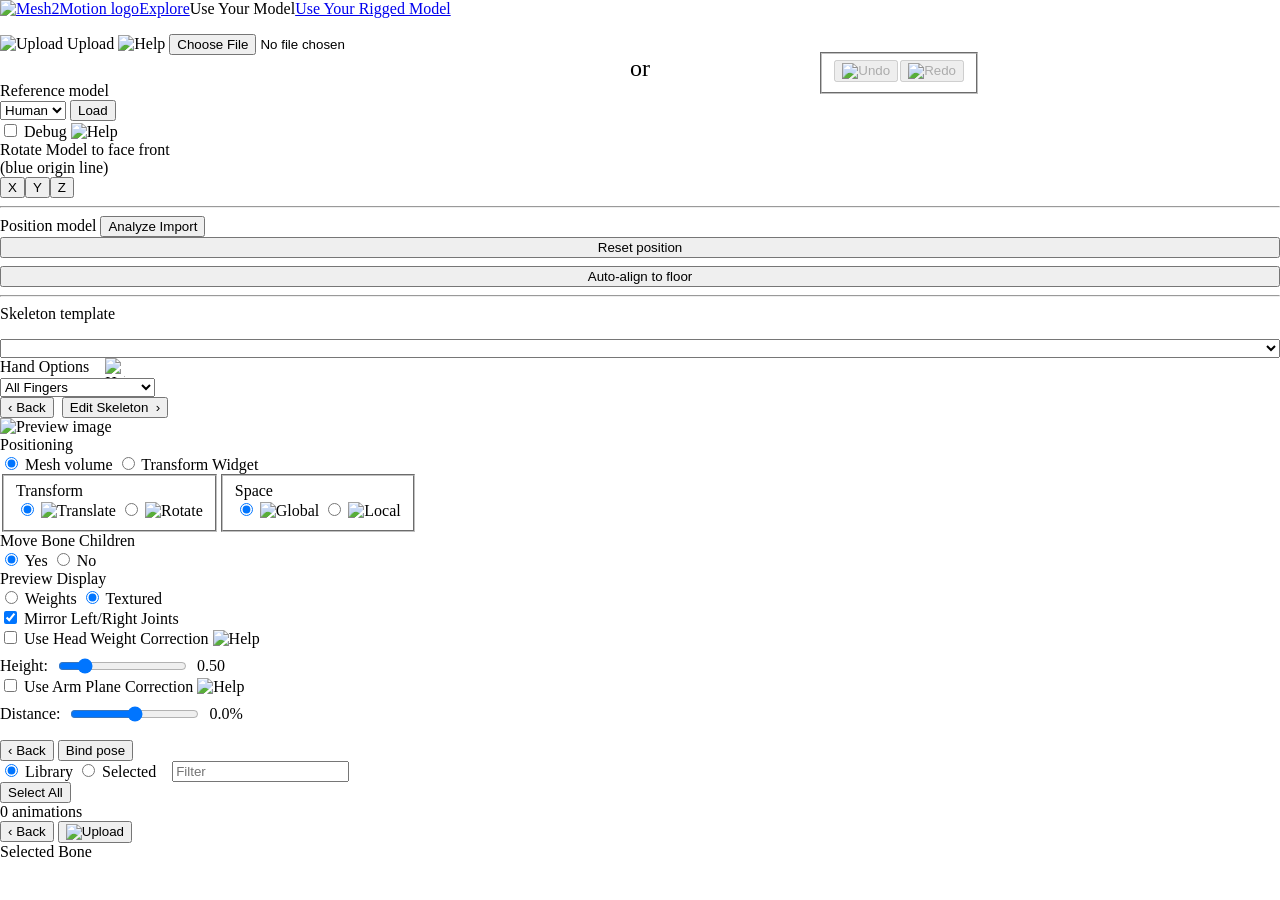
==== src/create.html @ 8a3fe47f "UPDATE" ====
<!doctype html>
<html lang="en">
  <head>
    <title style="display: none">Create - Mesh2Motion</title>
    <link rel="icon" type="image/png" href="./images/favicon.png" />
    <link rel="shortcut icon" type="image/x-icon" href="/favicon.ico" />
    <meta charset="UTF-8" />
    <meta name="viewport" content="width=device-width, initial-scale=1.0" />
  </head>
  <body style="margin: 0">
    <script type="module" src="./CustomModelUploadBootstrap.ts"></script>
    <link href="./styles.css" rel="stylesheet" crossorigin="anonymous" />
    <link
      rel="stylesheet"
      href="./radio-button-group.css"
      crossorigin="anonymous"
    />
    <link
      rel="stylesheet"
      href="./animation-player.css"
      crossorigin="anonymous"
    />
    <link rel="stylesheet" href="./dialog.css" crossorigin="anonymous" />
    <link rel="stylesheet" href="./settings-dropdown.css" crossorigin="anonymous" />
    <link rel="stylesheet" href="./offline.css" crossorigin="anonymous" />
    <link rel="stylesheet" href="./lib/processes/animations-listing/props/props.css" crossorigin="anonymous" />


    <nav>
      <div style="display: inline-flex; align-items: center">
        <a id="logo-branding" href="https://mesh2motion.org"
          ><img src="./images/mesh2motion.svg" width="130" alt="Mesh2Motion logo"
        /></a>
        <a href="/">Explore</a>
        <span class="active-nav-item">Use Your Model</span>
        <a href="/retarget/index.html">Use Your Rigged Model</a>
      </div>

      <div style="display: inline-flex; align-items: center;">
      <div id="top-nav-links-mount"></div>
      </div>
    </nav>

    <div id="header-ui-mount"></div>

    <div id="tool-panel">
      <!-- create a radio button group. There are two options. Move Skeleton, Rotate Mesh -->
      <div id="tool-selection-group">
        <div style="margin-bottom: 1rem; padding: 0">
          <span id="current-step-label"></span>
        </div>

        <div id="load-model-tools">
          <!-- <p class="step-instructions">Supports GLB, GLTF, FBX</p> -->

          <label
            for="model-upload"
            class="button"
            data-tippy-content="GLB and FBX preferred. ZIP is for GLTF+BIN and textures separately. DAE+textures is also supported in ZIP format."
          >
            <span class="button-icon-group">
              <img src="images/icons/upload.svg" alt="Upload" width="16" height="16" />
              <span>Upload</span>
              <img src="images/icons/help.svg" alt="Help" width="20" height="20" />
            </span>
          </label>
          <input
            id="model-upload"
            type="file"
            name="file-upload"
            accept=".glb, .zip, .fbx"
          />

          <div style="text-align: center; font-size: 1.5rem">or</div>

          <div class="alternate-background-section">
            <p style="margin: 0">Reference model</p>
            <select id="model-selection">
              <option value="models/model-human.glb">Human</option>
              <option value="models/model-fox.glb">Fox</option>
              <option value="models/model-bird.glb">Bird</option>
              <option value="models/model-dragon.glb">Dragon</option>
              <option value="models/model-kaiju.glb">Kaiju</option>
            </select>
            <button id="load-model-button">Load</button>
          </div>

          <div class="styled-checkbox">
            <input
              type="checkbox"
              id="load-model-debug-checkbox"
              name="load-model-debug-checkbox"
            />
            <label for="load-model-debug-checkbox">Debug</label>

            <img 
              data-tippy-content="Replaces all materials with a 'normal' shader for debugging"
              src="images/icons/help.svg" alt="Help" width="20" height="20" />

          </div>
        </div>

        <div id="load-skeleton-tools">

          <span>
            <span style="max-width: 220px"
              >Rotate Model to face front <br />
              (blue origin line)</span
            >
            <div style="display: flex; flex-direction: row">
              <button class="secondary-button" id="rotate-model-x-button">
                X
              </button>
              <button class="secondary-button" id="rotate-model-y-button">
                Y
              </button>
              <button class="secondary-button" id="rotate-model-z-button">
                Z
              </button>
            </div>
          </span>

          <hr />

          <span style="max-width: 220px">
            <span>Position model</span>

            <button
            class="link-button"
            id="analyze-model-link"
          >
            Analyze Import
          </button>

            <div style="display: flex; flex-direction: column; gap: 0.5rem">
              <button class="secondary-button" id="reset-model-position-button">
                Reset position
              </button>
              <button class="secondary-button" id="auto-align-model-button">
                Auto-align to floor
              </button>
            </div>
          </span>

          <hr />

          <div style="display: flex; flex-direction: column; gap: 1rem;">
            <span>Skeleton template</span>
            <select id="skeleton-selection">
              <!-- populated dynamically from RigConfig -->
            </select>
          </div>

          <!-- Hand skeleton options for human skeleton -->
          <div id="hand-skeleton-options" class="alternate-background-section">
            <span style="display: flex; gap: 1rem;">
              <span>Hand Options</span>

              <img data-tippy-content="Variations on which finger bones you want to keep. Single Hand Bone removes all fingers and keeps only the hand bone." src="images/icons/help.svg" alt="Help" width="20" height="20" />

            </span>
            <select id="hand-skeleton-selection">
              <option value="all-fingers">All Fingers</option>
              <option value="thumb-and-index">Thumb + Main Finger</option>
              <option value="simplified-hand">All Fingers - Simplified</option>
              <option value="single-bone">Single Hand Bone</option>
            </select>
          </div>

          <!-- scale skeleton to get it close to the model size -->
          <div id="scale-skeleton-controls" style="display: none; flex-direction: column;">
            <div style="display: flex; flex-direction: row; align-items: center; justify-content: center; gap: 1rem;">
              <label style="display:inline-flex">Scale skeleton</label>

              <img data-tippy-content="Adjust the overall scale of the skeleton" src="images/icons/help.svg" alt="Help" width="20" height="20" />

              <button class="secondary-button" id="reset-skeleton-scale-button">
                <img src="images/icons/reset.svg" alt="Reset Skeleton Scale" width="20" height="20" />
              </button>
            </div>
            <div style="display: flex; flex-direction: row; gap: 1rem; justify-content: flex-start; align-items: center;">
              <span id="scale-skeleton-percentage-display">100%</span>
              <input id="scale-skeleton-input" style="flex-grow: 1;" type="range" min=".10" max="10.00" value="1.0" step="0.01" />
            </div>
          </div>

          <div style="display: flex; gap: 0.5rem;">
            <button class="no-style-button" id="action_back_to_load_model">&#x2039; Back</button>
            <button id="load-skeleton-button">Edit Skeleton &nbsp;&#x203a;</button>
          </div>
        </div>

        <span id="skeleton-step-actions">
          <!-- undo/redo system-->
          <fieldset style="position: fixed; right: 300px; top: 52px;">
            <div style="display: flex; gap: 2px;">
              <button id="undo-button" class="secondary-button" title="Undo (Ctrl+Z)" disabled>
                <img src="images/icons/undo.png" alt="Undo" width="16" height="16" />
              </button>
              <button id="redo-button" class="secondary-button" title="Redo (Ctrl+Y)" disabled>
                <img src="images/icons/redo.png" alt="Redo" width="16" height="16" />
              </button>
            </div>
          </fieldset>

          <!-- reference image for people to see example of rig fitting on a model -->
          <div id="skeleton-template-image" class="skeleton-template-image-clickable">
              <img class="skeleton-template-image-preview ignore-filters" src="images/icons/zoom.svg" alt="Preview image" width="20" height="20" />
          </div>

          <div style="display: flex; flex-direction: column;">
            
            <div class="pill-switch-group" aria-label="Positioning mode">
              <span class="pill-switch-label">Positioning</span>
              <div class="pill-switch">
                <input type="radio" id="mesh-drag-placement" name="positioning-mode" value="mesh-volume" checked />
                <label for="mesh-drag-placement">Mesh volume</label>

                <input type="radio" id="mesh-manual-placement" name="positioning-mode" value="manual" />
                <label for="mesh-manual-placement">Transform Widget</label>
              </div>
            </div>

            <div id="transform-manual-options" style="display: flex; flex-direction: row;">
              <fieldset>
                <span>Transform</span>
                <div id="transform-control-type-group" class="toggle">
                  <input type="radio" name="transform-control-type" value="translate" id="transform-translate" checked="checked" />
                  <label for="transform-translate">
                    <img src="images/icons/tool-move.svg" alt="Translate" width="20" height="20" title="Translation" />
                  </label>
                  <input type="radio" name="transform-control-type" value="rotation" id="transform-rotate" />
                  <label for="transform-rotate">
                    <img src="images/icons/tool-rotate.svg" alt="Rotate" width="20" height="20" title="Rotation" />
                  </label>
                </div>
              </fieldset>
              <fieldset>
                <span>Space</span>
                <div id="transform-space-group" class="toggle">
                  <input type="radio" name="transform-space" value="global" id="transform-global" checked="checked" />
                  <label for="transform-global">
                    <img src="images/icons/tool-global.svg" alt="Global" width="20" height="20" title="Global" />
                  </label>
                  <input type="radio" name="transform-space" value="local" id="transform-local" />
                  <label for="transform-local">
                    <img src="images/icons/tool-local.svg" alt="Local" width="20" height="20" title="Local" />
                  </label>
                </div>
              </fieldset>
            </div>
          </div>

          <div class="pill-switch-group" aria-label="Move Bone Children">
            <span class="pill-switch-label">Move Bone Children</span>
            <div id="independent-bone-movement-group" class="pill-switch">
              <input type="radio" id="independent-bone-movement" name="independent-bone-movement" value="yes" checked />
              <label for="independent-bone-movement">Yes</label>

              <input type="radio" id="independent-bone-movement-no" name="independent-bone-movement" value="no" />
              <label for="independent-bone-movement-no">No</label>
            </div>
          </div>

          <div class="pill-switch-group" aria-label="Preview Display">
            <span class="pill-switch-label">Preview Display</span>
            <div id="mesh-preview-group" class="pill-switch">
              <input id="preview-painted" type="radio" name="mesh-preview-type" value="weight-painted" />
              <label for="preview-painted" title="Weight painted mesh">Weights</label>
              <input id="preview-textured" type="radio" name="mesh-preview-type" value="textured" checked="checked" />
              <label for="preview-textured" title="Textured mesh">Textured</label>
            </div>
          </div>



          <div class="styled-checkbox">
            <input type="checkbox" id="mirror-skeleton" name="mirror-skeleton" value="mirror" checked>
            <label for="mirror-skeleton">Mirror Left/Right Joints</label>
          </div>



          <!-- Preview plane controls -->
          <div id="use-head-weight-correction-container" style="display: flex; flex-direction: column; gap: 0.5rem;">
            <div class="styled-checkbox">
              <input type="checkbox" id="preview-plane-checkbox" />
              <label for="preview-plane-checkbox">Use Head Weight Correction</label>

              <img data-tippy-content="If you are having issues with the arms distorting your head (e.g. chibi characters), use a divider to help define the head area." src="images/icons/help.svg" alt="Help" width="20" height="20" />

            </div>
            <div id="preview-plane-setting-container" style="display: flex; align-items: center; gap: 0.5rem;">
              <label for="preview-plane-height-input">Height:</label>
              <input type="range" id="preview-plane-height-input" min="0.20" max="2.00" step="0.01" value="0.50" />
              <span id="preview-plane-height-label" style="width: 2rem;">0.50</span>
            </div>

          </div>

          <!-- Arm plane controls -->
          <div id="use-arm-plane-container" style="display: flex; flex-direction: column; gap: 0.5rem; margin-bottom: 1rem;">
            <div class="styled-checkbox">
              <input type="checkbox" id="arm-plane-checkbox" />
              <label for="arm-plane-checkbox">Use Arm Plane Correction</label>

              <img data-tippy-content="If the arms are grabbing weights from the torso (common when arms point down in an A-pose), use a divider to define where the arm area starts." src="images/icons/help.svg" alt="Help" width="20" height="20" />

            </div>
            <div id="arm-plane-setting-container" style="display: flex; align-items: center; gap: 0.5rem;">
              <label for="arm-plane-offset-input">Distance:</label>
              <input type="range" id="arm-plane-offset-input" min="-0.10" max="0.10" step="0.001" value="0.00" />
              <span id="arm-plane-offset-label" style="width: 3.5rem;">0.0%</span>
            </div>
          </div>

          <!-- back to load skeleton -->
          <div class="display: flex; gap: 0.5rem;">
            <button class="no-style-button" id="action_back_to_load_skeleton">&#x2039; Back</button>
            <button id="action_bind_pose">Bind pose</button>
          </div>
        </span>

        <!-- <span id="skinned-step-tools">
                <p class="step-instructions">Select animations you want to export by checking them by animation</p>
            </span> -->

        <span id="skinned-step-animation-export-options">
          <div id="animations-listing">
            <!-- Filter textbox and tab switcher side by side -->
            <div style="display: flex; gap: 1rem; align-items: flex-start;">
                <!-- Tab switcher for Library vs Selected animations -->
                <div class="pill-switch-group" aria-label="Animation view mode" style="margin: 0;">
                    <div class="pill-switch">
                        <input type="radio" id="animation-view-library" name="animation-view-mode" value="library" checked />
                        <label for="animation-view-library">Library</label>
                        <input type="radio" id="animation-view-selected" name="animation-view-mode" value="selected" />
                        <label for="animation-view-selected">Selected</label>
                    </div>
                </div>

                <!-- Filter textbox for animations -->
                <span style="position: relative; flex: 1;">
                    <input type="text" id="animation-filter" placeholder="Filter">
                </span>
            </div>

            <!-- Select all / Deselect all button and animation count -->
            <div id="toggle-select-all-container">
                <button id="toggle-select-all-animations" class="secondary-button">Select All</button>
                <div id="animation-listing-count" style="white-space: nowrap;">0 animations</div>
            </div>


            <!-- loading progress when animations start getting larger. -->
            <div id="animation-progress-loader-container" style="display: none">
              <div id="loading-status-text">Loading animation data</div>
              <div id="loading-progress-bar"></div>
              <div id="current-file-progress-bar"></div>
            </div>

            <!-- javascript will populate this item with animations
                         that we get from the animations file(s)  -->
            <div id="animations-items" class="create-page"></div>

            <!-- slider to control arm extension. shared with the retarget workflow -->
            <div id="arm-extension-mount"></div>

            <div class="download-actions-row">
              <button class="no-style-button" id="action_back_to_edit_skeleton">
                &#x2039; Back
              </button>

              <!-- testing the mirroring options. Hide this for now until we get a better implementation for per animations -->
              <div style="display: none" class="styled-checkbox icon-toggle">
                <input
                  type="checkbox"
                  id="mirror-animations-checkbox"
                  name="mirror-animations"
                  value="true"
                  style="display: none"
                />
                <label
                  for="mirror-animations-checkbox"
                  data-tippy-content="Mirror animations"
                  tabindex="0"
                >
                  <img
                    class="action-icon"
                    src="images/icons/mirror.svg"
                    alt="Mirror animations"
                  />
                </label>
              </div>

              <button
                class="secondary-button"
                id="import-animations-button"
                data-tippy-content="Import GLB animations. Only Mesh2Motion rigs are supported at this time."
                aria-label="Import GLB animations. Only Mesh2Motion rigs are supported at this time."
              >

              <img src="images/icons/upload.svg" alt="Upload" width="16" height="16" />

              </button>
              <input
                id="import-animations-input"
                type="file"
                accept=".glb"
                multiple
                style="display: none"
              />

              <div id="download-control-mount"></div>
            </div>
          </div>
        </span>
      </div>
    </div>
    <!-- end tool-panel-->

    <!-- floating props toggle and panel docked to the left of the tool panel -->
    <div id="props-dock" style="display: none">
      <button
        class="secondary-button"
        id="props-toggle-button"
        aria-expanded="false"
        aria-controls="props-panel"
        data-tippy-content="Attach props to the hands"
        aria-label="Attach props to the hands"
      >
        <img src="images/icons/props.svg" alt="Props" width="32" height="32" />
        Props
      </button>
      <div id="props-panel" class="props-panel" role="region" aria-label="Props" hidden>
        <div id="props-left-hand" class="prop-picker"></div>
        <div id="props-right-hand" class="prop-picker"></div>
        <button
          class="secondary-button"
          id="props-close-button"
          data-tippy-content="Close props"
          aria-label="Close props"
        >
          <img src="images/icons/props.svg" alt="" width="32" height="32" />
          Props
        </button>
      </div>
    </div>

    <div id="animation-player-mount"></div>

    <!-- 3d view controls shown on bottom right. This helps with click events -->
    <div id="view-control-hitbox"></div>

    <!-- large overlay banner showing the currently selected bone while editing the skeleton -->
    <div id="selected-bone-overlay">
      <span class="selected-bone-overlay-chip">
        <span class="selected-bone-overlay-label">Selected Bone</span> 
        <span id="selected-bone-overlay-text"></span>
      </span>
    </div>

    <!-- build version information-->
    <span id="build-version"></span>
  </body>
</html>
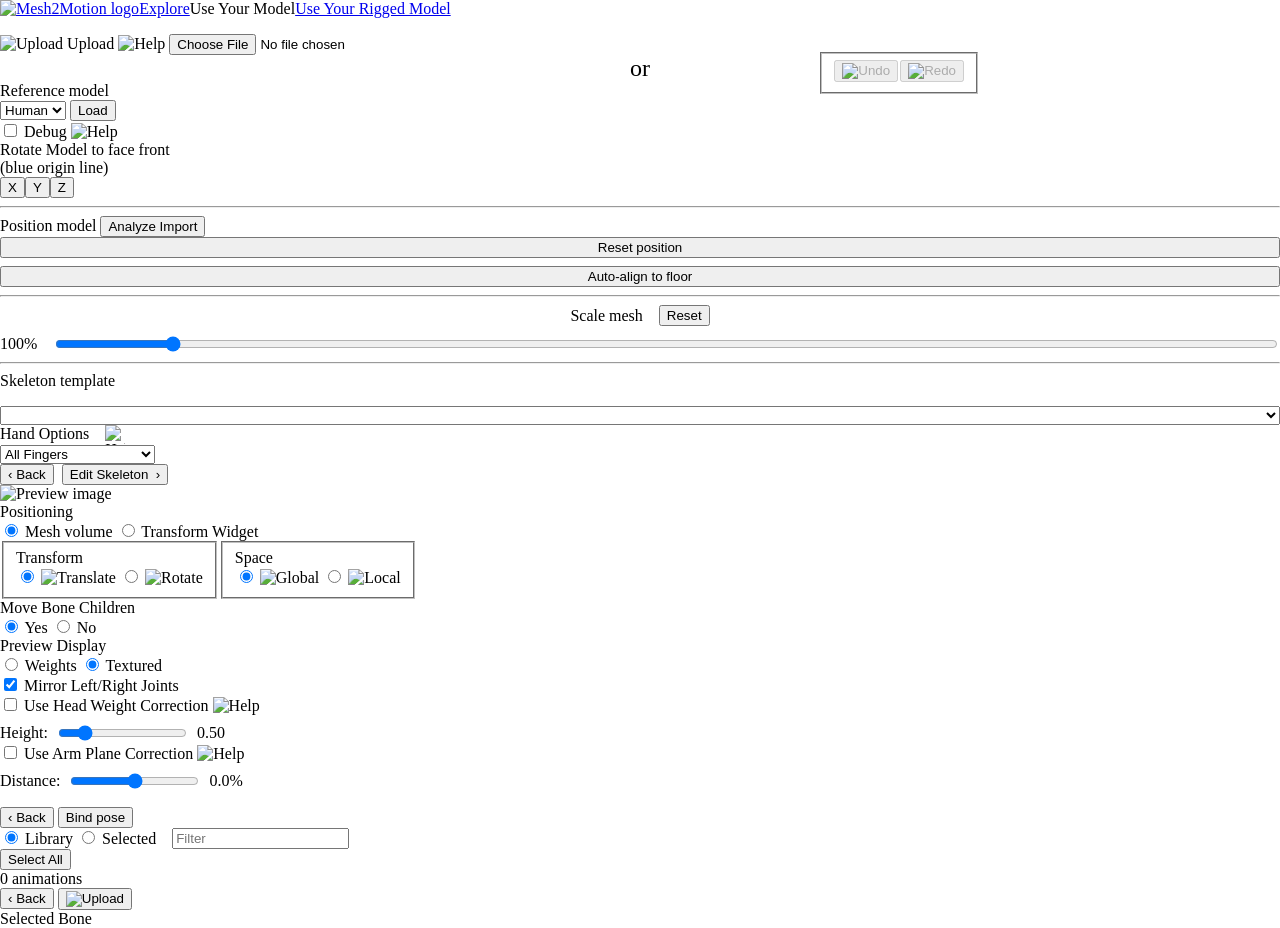
==== commit 700a1785: "UPDATE" ====
--- a/src/create.html
+++ b/src/create.html
@@ -141,6 +141,19 @@
               </button>
             </div>
           </span>
+
+          <hr />
+
+          <div id="scale-model-controls" style="display: flex; flex-direction: column; gap: 0.5rem;">
+            <div style="display: flex; flex-direction: row; align-items: center; justify-content: center; gap: 1rem;">
+              <label for="scale-model-input">Scale mesh</label>
+              <button class="secondary-button" id="reset-model-scale-button">Reset</button>
+            </div>
+            <div style="display: flex; flex-direction: row; gap: 1rem; align-items: center;">
+              <span id="scale-model-percentage-display">100%</span>
+              <input id="scale-model-input" style="flex-grow: 1;" type="range" min=".10" max="10.00" value="1.0" step=".01" />
+            </div>
+          </div>
 
           <hr />
 
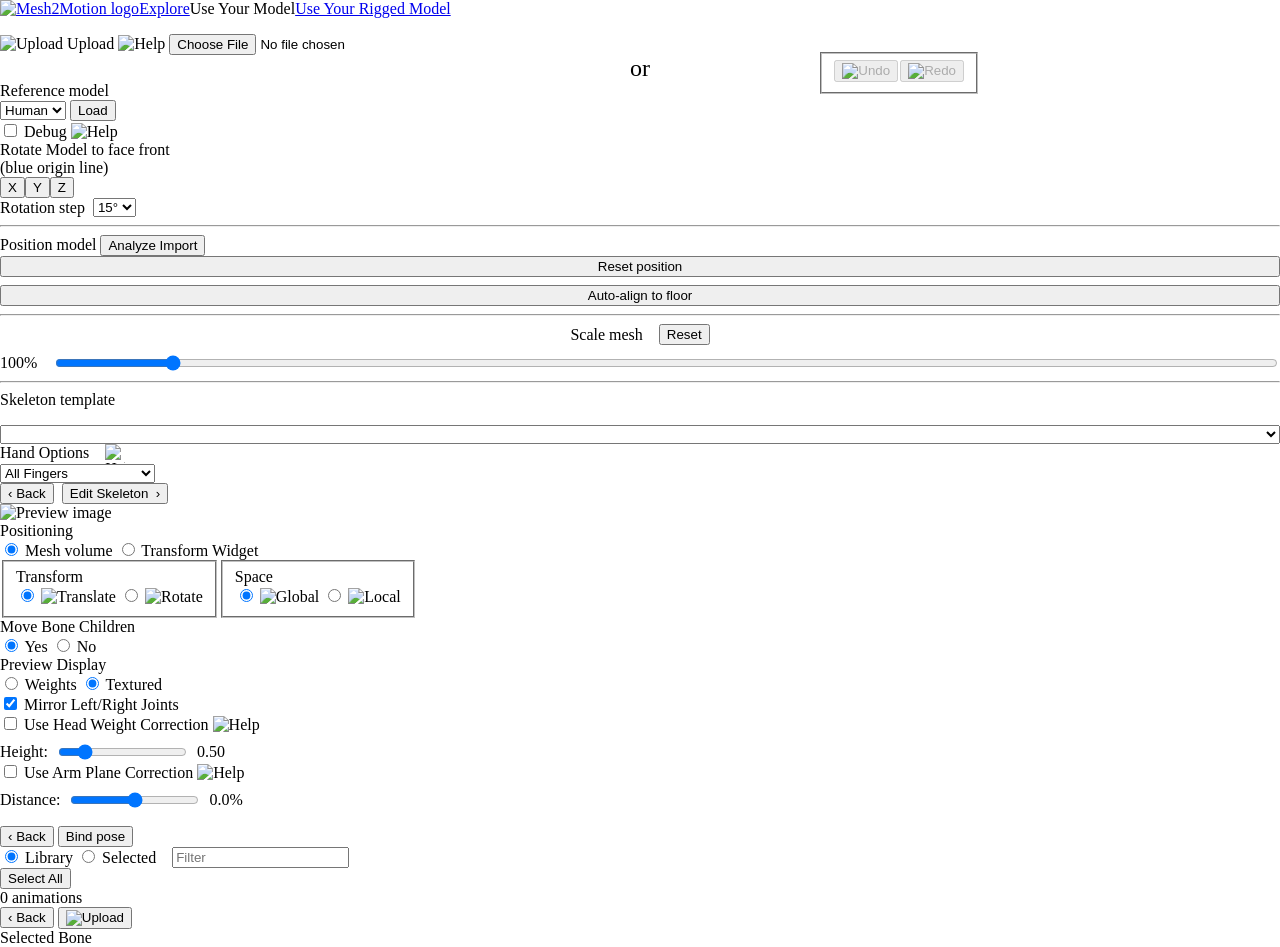
==== commit 488a9c9c: "update" ====
--- a/src/create.html
+++ b/src/create.html
@@ -118,6 +118,14 @@
                 Z
               </button>
             </div>
+            <label style="display: flex; align-items: center; gap: .5rem;">
+              Rotation step
+              <select id="model-rotation-step">
+                <option value="1">1°</option>
+                <option value="15" selected>15°</option>
+                <option value="90">90°</option>
+              </select>
+            </label>
           </span>
 
           <hr />
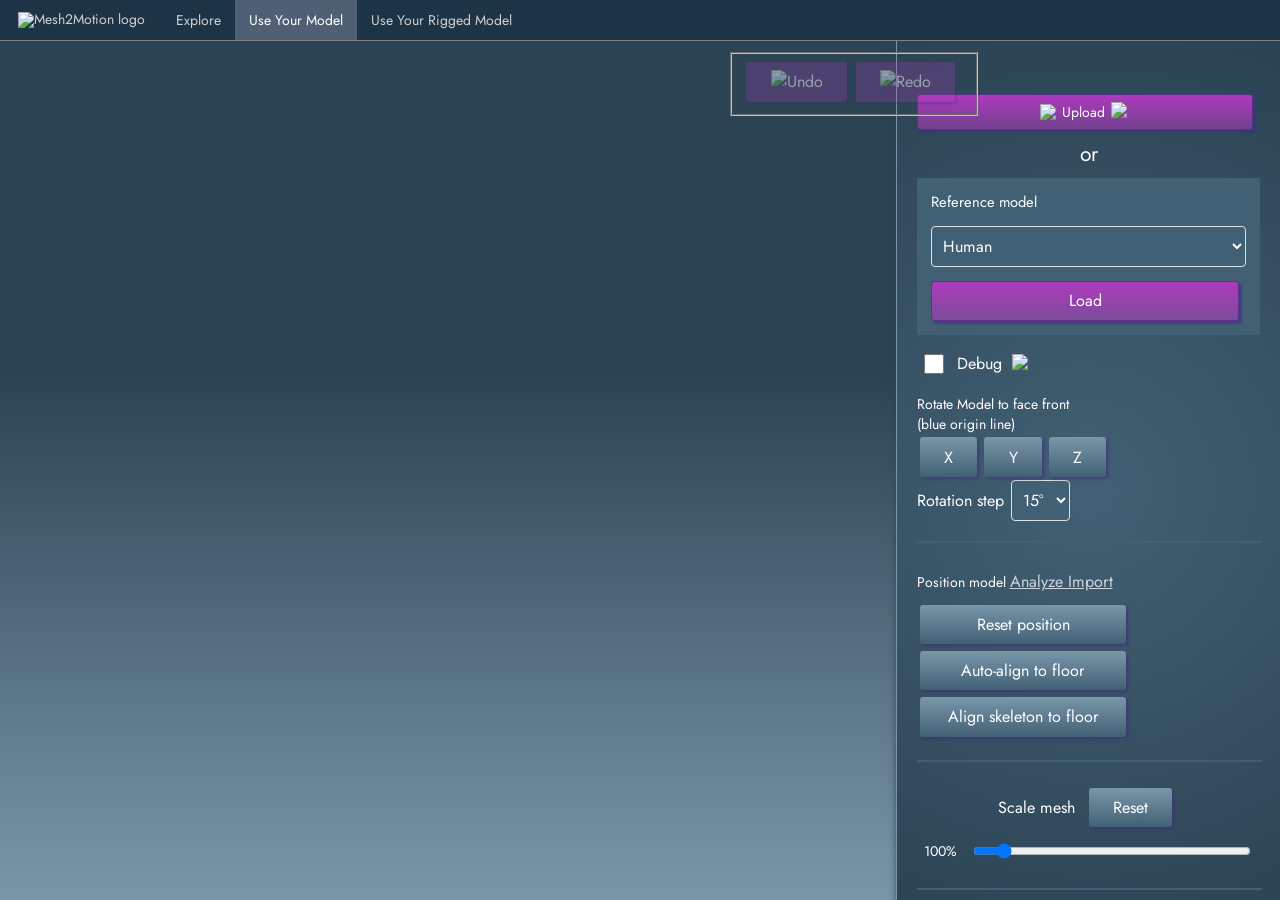
==== commit e931c028: "update" ====
--- a/src/create.html
+++ b/src/create.html
@@ -146,6 +146,9 @@
               </button>
               <button class="secondary-button" id="auto-align-model-button">
                 Auto-align to floor
+              </button>
+              <button class="secondary-button" id="auto-align-skeleton-button">
+                Align skeleton to floor
               </button>
             </div>
           </span>
--- a/src/styles.css
+++ b/src/styles.css
@@ -0,0 +1,1115 @@
+@import url('https://fonts.googleapis.com/css2?family=Jost&display=swap');
+
+/* CSS Variables for theming */
+:root {
+  /* Dark theme (default) */
+  --text-primary: white;
+  --text-alternate: #dae2e6;
+  --link-color: #d0d0d0;
+
+  --bg-primary: #2b4353;
+  --bg-alternate: #426074;
+  --bg-tertiary: #7a97aa;
+
+  --nav-background: #1c3445;
+  --nav-active-item-bg: #4f6074;
+  
+  --button-primary-bg: rgb(175, 58, 190);
+  --button-alternate-bg: rgba(175, 58, 190, 0.521);
+  --button-shadow-color: rgba(65, 48, 124, 0.705);
+
+  --current-step-indicator: rgb(20, 43, 59);
+
+  --radio-button-group-bg: rgb(81, 114, 151);
+  --radio-button-group-hover: rgb(37, 65, 97);
+
+  --navigation-height: 40px;
+  --icon-size: 20px;
+  --navigation-icon-size: 30px;
+}
+
+/* Light theme */
+[data-theme="light"] {
+  --text-primary: #2c3e50;
+  --text-alternate: #96a5ac;
+  --link-color: #3b6081;
+
+  --nav-background: #d9e5ee;
+  --nav-active-item-bg: #b9d2d6;
+
+  --bg-primary: #d5dde9;
+  --bg-alternate: #c5dff0;
+  --bg-tertiary: #a7c7e9;
+
+  --button-primary-bg:  #73b6e2f8;
+  --button-alternate-bg: rgb(176, 216, 240);
+  --button-shadow-color: #70a3c5; 
+
+  --current-step-indicator: rgb(169, 205, 214);
+
+  --radio-button-group-bg: rgb(169, 193, 224);
+  --radio-button-group-hover: rgb(221, 227, 241);
+}
+
+/* SVG inversion for light theme using body class */
+body.light-theme img[src$=".svg"],
+body.light-theme img[src$=".png"] {
+  filter: invert(0.7);
+}
+
+img.ignore-filters {
+    filter: none !important;
+}
+
+ul {
+    padding: 0.5rem;
+}
+
+nav {
+    width: 100vw;
+    height: var(--navigation-height);
+    background: var(--nav-background);
+    display: inline-flex;
+    align-items: center;
+    justify-content: space-between;
+    border-bottom: 1px solid grey;
+    position: relative;
+    z-index: 1;
+}
+nav a, nav span {
+    font-size: 1rem;
+    display: inline-flex;
+    align-items: center;
+    text-decoration: none;
+    height: var(--navigation-height);
+    padding: 0 1.0rem;
+    transition: 0.5s all ease;
+    line-height: 100%;
+}
+
+nav .active-nav-item, nav a:hover {
+    background: var(--nav-active-item-bg);
+    text-decoration: none;
+}
+
+
+/* this was just a star (*) selector, but dark reader extension cannot parse that and crashes 
+ It really just targets text related elements, so just use those instead
+*/
+html, body, li, p, div, span, label, input, 
+h1, h2, h3, h4, h5, h6, input, button, select {
+    color: var(--text-primary);
+    font-family: 'Jost', sans-serif;
+    font-size: 14px;
+    font-weight: 400;
+    display: inline-block;
+}
+
+div, p {
+    display: block;
+}
+
+ a {
+    color: var(--link-color);
+    font-size: 80%;
+ }
+ a:hover {
+    text-decoration: none;
+ }
+
+/* Icon toggle for show skeleton */
+.icon-toggle label {
+    cursor: pointer;
+    padding: 6px;
+    border-radius: 6px;
+    transition: background 0.2s, color 0.2s;
+    color: #888;
+    background: none;
+    display: inline-flex;
+    align-items: center;
+}
+
+.icon-toggle input[type="checkbox"]:checked + label,
+.icon-toggle input[type="checkbox"] + label:hover {
+    background: var(--button-primary-bg);
+}
+.icon-toggle input[type="checkbox"]:checked + label:hover {
+    background: var(--button-alternate-bg);
+}
+
+#skeleton-toggle, #wireframe-toggle {
+    padding: 0;
+    margin: 0;
+}
+
+
+
+#skinned-step-tools
+{
+    flex-direction: column;
+    row-gap: 1rem;
+}
+
+#animation-listing-count {
+    color: var(--text-alternate)
+}
+
+/* indicator on download buton with how many are selected */
+#animation-selection-count {
+    color: var(--text-primary);
+    padding: 0.1rem .5rem;
+    background-color: var(--bg-primary);
+    border-radius: 50%;
+    font-size: 80%;
+}
+
+hr {
+    border:1px solid var(--bg-alternate);
+    width: 100%;
+    margin: 1rem 0rem;
+}
+
+li{
+    display: list-item;
+    line-height: 135%;
+    color: var(--text-primary);
+}
+
+html {
+    height: 100%;
+}
+
+body {
+    background: var(--bg-primary);
+    background: linear-gradient(180deg, var(--bg-primary) 41%, var(--bg-tertiary) 100%);
+}
+
+body.solid-background {
+    background: var(--bg-primary);
+}
+
+#tool-selection-group {
+    /* helps last element have breathing room when a scroll bar is present */
+    margin-bottom: 2rem;
+}
+
+div {
+
+    padding: 0.25rem;
+}
+
+input[type="number"] {
+    padding: 0.5rem;
+    border: 1px solid #878787;
+    border-radius: 3px;
+    background: var(--bg-primary);
+    width: 40px;
+}
+
+input[type="text"] {
+    width: 95%;
+    padding: 0.5rem;
+    background-color: var(--bg-primary);
+    border: none;
+    border-radius: 4px;
+    margin-bottom: 0.5rem;
+    background-color: var(--bg-primary);
+    border: 1px solid var(--bg-tertiary);
+    color: var(--text-primary);
+}
+input[type="text"]::placeholder {
+    color: var(--text-primary);
+    opacity: 1; /* Firefox needs this to ensure full opacity */
+    font-style: italic;;
+}
+
+
+/* used for animation play options */
+button.secondary-button {
+    background: linear-gradient(0deg, var(--bg-alternate) 0%, var(--bg-tertiary) 100%);
+    box-shadow: 2px 2px 3px var(--button-shadow-color);
+    border-radius: 3px;
+    border: 0;
+    cursor: pointer;
+    transition: transform 0.2s ease;
+    transform: scale(1.00);
+    display: inline-block;
+    padding: 0.5em 1.5em;
+    text-decoration: none;
+    color: var(--text-primary);
+}
+button.secondary-button:hover,
+a.secondary-button:hover {
+    transform: scale(1.05);
+    background: var(--bg-alternate);
+}
+
+button.secondary-button.play
+{
+    padding: 0;
+    display: inline-flex;
+    flex-grow: 1;
+    align-items: center;
+    border: none;
+    border-radius: 0;
+    box-shadow: none;
+    margin-right: 0;
+    border: 1px solid var(--bg-tertiary);
+    transform: scale(1.0);
+    flex-grow: 0;
+}
+button.secondary-button.play:hover {
+    border: 1px solid var(--text-primary);
+    transition: all 0.4s ease;
+    transform: scale(1.0);
+}
+
+button.no-style-button {
+    background: none;
+    box-shadow: none;
+    border: none;
+}
+button.no-style-button:hover {
+    background: var(--bg-primary);
+}
+
+/* text that acts like a link, but is really an action (e.g. opening a dialog) */
+button.link-button {
+    background: none;
+    box-shadow: none;
+    border: none;
+    padding: 0;
+    margin: 0;
+    text-decoration: underline;
+    opacity: 0.75;
+    cursor: pointer;
+}
+button.link-button:hover {
+    background: none;
+    opacity: 1;
+    transform: none;
+}
+
+.analyze-model-row {
+    display: flex;
+    justify-content: flex-end;
+}
+
+button, .button {
+    background: var(--button-primary-bg);
+    background: linear-gradient(180deg, var(--button-primary-bg) 0%, var(--button-alternate-bg) 100%);
+    box-shadow: 3px 3px 2px var(--button-shadow-color);
+    padding: 0.5rem 1.0rem;
+    margin-right: 0.5rem;
+    border: 1px solid var(--button-shadow-color);
+    border-radius: 0.25rem;
+    cursor: pointer;
+    text-align: center; /* useful for custom file upload label */
+    transition: all 0.1s ease;
+    text-decoration: none;
+    font-size: 1.0rem;
+    color: var(--text-primary);
+}
+button:hover, .button:hover {
+    /* background: var(--button-primary-bg);  */
+    transform: scale(1.05);
+}
+
+button:active, .button:active {
+    transform: scale(0.98);
+}
+
+button:disabled {
+    background: var(--button-alternate-bg);
+    opacity: 0.5;
+    cursor: not-allowed;
+    border: none;
+}
+
+
+
+.button-icon-group {
+    display: flex;
+    align-items: anchor-center;
+    justify-content: center;
+    column-gap: 6px;
+}
+.button-icon-group span{
+    align-self: center;
+}
+
+.download-actions-row {
+    display: flex;
+    flex-wrap: wrap;
+    align-items: center;
+    gap: 0;
+}
+
+.download-combo {
+    display: inline-flex;
+    align-items: center;
+}
+
+.download-combo #export-button,
+.download-combo #export-retargeting-button {
+    margin-right: 0;
+    border-top-right-radius: 0;
+    border-bottom-right-radius: 0;
+    border-right: none;
+}
+
+.download-settings-popup-container {
+    position: relative;
+    display: inline-flex;
+    align-items: center;
+}
+
+#download-settings-toggle.download-split-toggle {
+    margin-right: 0;
+    border-top-left-radius: 0;
+    border-bottom-left-radius: 0;
+    border-top-right-radius: 0.25rem;
+    border-bottom-right-radius: 0.25rem;
+    border-left: 1px solid rgba(255, 255, 255, 0.35);
+    min-width: 2.2rem;
+    padding: 0.5rem 0.35rem;
+    display: inline-flex;
+    align-items: center;
+    justify-content: center;
+}
+
+.download-settings-panel {
+    position: absolute;
+    right: 0;
+    bottom: calc(100% + 0.35rem);
+    z-index: 1000;
+    display: inline-flex;
+    flex-direction: column;
+    align-items: stretch;
+    gap: 1.5rem;
+    padding: 1rem;
+    min-width: 16rem;
+    max-width: 19rem;
+    border: 1px solid var(--bg-tertiary);
+    border-radius: 6px;
+    background: color-mix(in srgb, var(--bg-primary) 90%, black);
+    box-shadow: 0 6px 14px rgba(0, 0, 0, 0.25);
+}
+
+.download-settings-panel[hidden] {
+    display: none;
+}
+
+.download-settings-header {
+    align-self: flex-start;
+    color: var(--text-primary);
+    font-size: 1.2rem;
+    white-space: pre; /* no line breaks */
+}
+
+.download-settings-label {
+    color: var(--text-alternate);
+    font-size: 1.0rem;
+    white-space: pre; /* no line breaks */
+}
+
+.options-container {
+    display: flex;
+    flex-direction: column;
+    align-items: stretch;
+    gap: 0.5rem;
+    padding: 0;
+}
+
+.options-container[hidden] {
+    display: none;
+}
+
+#download-bone-naming-group {
+    gap: 0;
+}
+
+#download-bone-naming-group input + label {
+    font-size: 0.9rem;
+    padding: 0.3rem 0.6rem;
+}
+
+#download-fbx-preset-group {
+    display: grid;
+    grid-template-columns: repeat(2, minmax(0, 1fr));
+    gap: 0.35rem;
+}
+
+#download-fbx-preset-group input + label {
+    justify-content: center;
+    border: solid 2px var(--radio-button-group-bg);
+    border-radius: 6px;
+    padding: 0.35rem 0.5rem;
+    font-size: 0.95rem;
+}
+
+#download-fbx-preset-group input + label:first-of-type,
+#download-fbx-preset-group input + label:last-of-type {
+    border: solid 2px var(--radio-button-group-bg);
+    border-radius: 6px;
+}
+
+
+.transform-icons {
+    width: 25px;
+    height: 25px;
+    padding: 0.4rem;
+    border-radius: 4px;
+    border: 1px solid var(--text-primary);
+    cursor: pointer;
+}
+
+.transform-icons:hover {
+    background: var(--bg-primary);
+}
+
+canvas {
+    /* take up entire screen */
+    position: fixed;
+    top: 0;
+    left: 0;
+    right: 0;
+    bottom: 0;
+    z-index: -1;
+}
+
+select {
+    padding: 0.5rem;
+    background: var(--bg-alternate);
+    border: 1px solid var(--text-alternate);
+    border-radius: 4px;
+    color: var(--text-primary);
+}
+
+option {
+    background: var(--bg-primary);
+    color: var(--text-primary);
+    border: none;
+    border-radius: 0;
+}
+
+#current-step-label {
+    font-size: 20px;
+}
+
+#load-model-tools, #load-skeleton-tools, #transform-controls, #skeleton-step-actions {
+    display: flex;
+    flex-direction: column;
+    row-gap: 0.4rem;
+}
+
+#tool-panel {
+    position: fixed;
+    height: fit-content;
+    width: clamp(25rem, 30vw, 36rem);
+
+    background: var(--bg-tertiary);
+    background: radial-gradient(circle, var(--bg-alternate) 0%, var(--bg-primary) 100%);
+
+    box-shadow: 1px 1px 8px 0px var(--bg-primary);
+    top: var(--navigation-height);
+    right: 0;
+    border-left: 1px solid var(--bg-tertiary);
+    padding: 0.9rem;
+    height: 100%;
+    overflow-y: auto;
+    overflow-x: hidden;
+    box-sizing: border-box;
+}
+
+#tool-panel label,
+#tool-panel button,
+#tool-panel select,
+#tool-panel input {
+    font-size: 1.15rem;
+}
+
+#tool-panel button,
+#tool-panel select {
+    min-height: 2.8rem;
+}
+
+#tool-panel .step-instructions,
+#tool-panel p,
+#tool-panel small {
+    font-size: 1.05rem;
+    line-height: 1.4;
+}
+
+@media (max-width: 700px) {
+    #tool-panel {
+        width: min(100vw, 28rem);
+        max-width: 100vw;
+    }
+}
+
+#animations-listing {
+    display: flex;
+    flex-direction: column;
+    width: 100%;
+}
+
+
+  
+  /* Track */
+  ::-webkit-scrollbar-track {
+    background: var(--bg-tertiary);
+  }
+  
+  /* Handle */
+  ::-webkit-scrollbar-thumb {
+    background: var(--bg-alternate);
+    border-radius: 4px;
+  }
+  
+  /* Handle on hover */
+  ::-webkit-scrollbar-thumb:hover {
+    background: var(--bg-primary);
+  }
+
+#toggle-select-all-container {
+    display: flex; 
+    gap: 1rem; 
+    align-items: center; 
+    justify-content: space-between;
+    margin-bottom: 0.5rem;
+}
+
+
+#animations-items{
+    max-height: calc(100vh - 22rem);
+    max-height: calc(100dvh - 22rem); /* dvh accounts for iPad/iOS browser toolbars; 100vh line above is the fallback */
+    display: inline-flex;
+    overflow: auto;;
+    flex-direction: row;
+    margin-bottom: 1rem;
+    background: var(--bg-alternate);
+    border: 1px solid var(--bg-tertiary);
+    gap: 0.25rem;
+    flex-wrap: wrap;
+    overflow-x: hidden;
+    width: 24rem;
+}
+
+#animations-items.create-page {
+    /* create page has a tile at the top so we need this listing grid slightly smaller */
+     max-height: calc(100vh - 30rem);
+     max-height: calc(100dvh - 30rem); /* dvh accounts for iPad/iOS browser toolbars; 100vh line above is the fallback */
+}
+
+#animations-items div {
+    display: flex;
+    padding: 0;
+}
+/* have every other div child be a different background color */
+#animations-items > div:nth-child(odd) {
+    background: var(--bg-alternate);
+}
+
+
+
+
+.anim-item, .anim-custom-item {
+    display: inline-flex;
+    flex-direction: column;
+    justify-content: space-between;
+    padding: 0;
+    position: relative;
+
+    transition: box-shadow 0.2s ease-in-out;
+
+    width: 103px;
+    height: 160px;
+}
+
+.anim-custom-item {
+    background: var(--bg-primary);
+    border: 1px solid var(--bg-tertiary);
+}
+
+
+.anim-preview-label {
+    font-size: 88%;
+    cursor: pointer;
+    line-height: 120%;
+    text-align: left;
+}
+
+.anim-play-button {
+    margin-right: 0;
+    padding: 0;
+    display: inline-flex;
+    flex-grow: 1;
+    align-items: center;
+    flex-direction: column;
+    border-radius: 0;
+    border: none;
+    box-shadow: none;
+    width: 100%;
+    height: 100%;
+    transform: scale(1.0);
+}
+
+.anim-play-button .anim-preview-placeholder,
+.anim-play-button .anim-preview {
+    width: 100px;
+    height: 120px;
+    margin: 0;
+    border-radius: 0;
+    background: var(--bg-primary);
+    object-fit: cover;
+    pointer-events: none;
+}
+
+.anim-row-checkbox {
+    margin-top: 0.2rem;
+    margin-bottom: 0.2rem;
+    width: 100px;
+    align-self: center;
+    z-index: 2;
+}
+
+.anim-row-checkbox .anim-preview-label {
+    overflow: hidden;
+    text-overflow: ellipsis;
+    white-space: nowrap;
+}
+
+.anim-mirror-segmented {
+    display: none;
+}
+
+.anim-mirror-mode-toggle {
+    position: absolute;
+    top: 0.25rem;
+    right: 0.25rem;
+    width: 35px;
+    height: 35px;
+    border: 1px solid var(--bg-tertiary);
+    border-radius: 999px;
+    background: color-mix(in srgb, var(--bg-primary) 80%, transparent);
+    display: inline-flex;
+    align-items: center;
+    justify-content: center;
+    padding: 0;
+    margin: 0;
+    cursor: pointer;
+    z-index: 3;
+    transition: transform 0.2s ease, border-color 0.2s ease;
+    opacity: 1.0;
+}
+
+
+.anim-mirror-mode-toggle .action-icon {
+    width: 25px;
+    height: 25px;
+}
+
+.anim-item[data-selected="false"] .anim-mirror-mode-toggle,
+.anim-custom-item[data-selected="false"] .anim-mirror-mode-toggle {
+    display: none;
+}
+
+.anim-item[data-mirror-mode="none"] .anim-mirror-mode-toggle,
+.anim-custom-item[data-mirror-mode="none"] .anim-mirror-mode-toggle {
+    border-color: var(--bg-tertiary);
+    opacity: 0.3;
+}
+
+.anim-item[data-mirror-mode="none"] .anim-mirror-mode-toggle .action-icon,
+.anim-custom-item[data-mirror-mode="none"] .anim-mirror-mode-toggle .action-icon {
+    filter: grayscale(1);
+}
+
+.anim-item[data-mirror-mode="mirrored"] .anim-mirror-mode-toggle,
+.anim-custom-item[data-mirror-mode="mirrored"] .anim-mirror-mode-toggle {
+    opacity: 1.0;
+}
+
+
+
+@media (max-width: 980px) {
+    #animations-items {
+        width: 100%;
+    }
+}
+
+
+input[type="file"] {
+    display: none;
+}
+
+#github-logo {
+    transition: opacity 0.5s ease-in-out;
+    text-decoration: none;
+    padding: 0.5rem;
+}
+#github-logo:hover {
+    opacity: 0.6;
+}
+
+#github-logo img {
+    width: 50px;
+    height: auto;
+}
+
+
+/* Dropdown Button */
+
+  /* The container <div> - needed to position the dropdown content */
+  .dropdown {
+    position: relative;
+    display: inline-block;
+  }
+  
+  /* Dropdown Content (Hidden by Default) */
+  .dropdown-content {
+    display: none;
+    position: absolute;
+    background-color: var(--bg-tertiary);
+    min-width: 160px;
+    box-shadow: 0px 8px 16px 0px rgba(0,0,0,0.2);
+    z-index: 1;
+  }
+  
+  /* Links inside the dropdown */
+  .dropdown-content a {
+    color: var(--text-primary);
+    padding: 12px 16px;
+    text-decoration: none;
+    display: block;
+  }
+  
+  /* Change color of dropdown links on hover */
+  .dropdown-content a:hover {background-color: var(--text-primary)}
+  
+  /* Show the dropdown menu (use JS to add this class to the .dropdown-content container when the user clicks on the dropdown button) */
+  .show {display:block;}
+
+#header-ui {
+    display: flex;
+    gap: 0.5rem;
+    flex-direction: column;
+    position: fixed;
+    left: 5px;
+    bottom: 140px;
+}
+
+.step-instructions {
+    max-width: 220px;
+}
+
+/* tooltip styles (tippy) */
+.tippy-box[data-theme~='mesh2motion'] {
+  background-color: var(--bg-primary); /* container background */
+  color: var(--text-primary);              /* text color */
+  box-shadow: 3px 3px 6px #1420276b;
+  padding: 0.5rem;
+}
+
+/* style checkbox */
+.styled-checkbox {
+    display: flex;
+    align-items: center;
+    align-self: start; /* left justify */
+    gap: 0.2rem; /* Space between checkbox and label */
+    margin-bottom: 0.4rem;
+    margin-top: 0.4rem;
+}
+
+.styled-checkbox input[type="checkbox"] {
+    width: 20px; /* Increase checkbox size */
+    height: 20px;
+    cursor: pointer;
+    accent-color: var(--text-alternate);
+}
+
+.styled-checkbox label {
+    cursor: pointer; /* Make the label clickable */
+    padding: 0.2rem 0.5rem; /* Add padding for a larger clickable area */
+    font-size: 1rem; /* Adjust font size for better readability */
+}
+
+.pill-switch-group {
+    display: flex;
+    flex-direction: column;
+    align-items: flex-start;
+    gap: 0.35rem;
+    margin: 0.4rem 0;
+}
+
+.pill-switch-label {
+    color: var(--text-alternate);
+    font-size: 0.95rem;
+    padding: 0;
+}
+
+.pill-switch {
+    display: inline-flex;
+    align-items: center;
+    border-radius: 999px;
+    border: 1px solid var(--bg-tertiary);
+    background: var(--bg-alternate);
+    padding: 0.2rem;
+    gap: 0.2rem;
+}
+
+.pill-switch input[type="radio"] {
+    position: absolute;
+    opacity: 0;
+    width: 0;
+    height: 0;
+    pointer-events: none;
+}
+
+.pill-switch label {
+    display: inline-flex;
+    align-items: center;
+    gap: 0.35rem;
+    cursor: pointer;
+    border-radius: 999px;
+    padding: 0.3rem 0.75rem;
+    transition: background-color 0.2s ease, transform 0.2s ease;
+    user-select: none;
+}
+
+.pill-switch label:hover {
+    background: color-mix(in srgb, var(--bg-tertiary) 80%, transparent);
+}
+
+.pill-switch input[type="radio"]:checked + label {
+    background: var(--button-primary-bg);
+}
+
+/* selected bone overlay banner shown over the 3D viewport */
+#selected-bone-overlay {
+    display: none;
+    position: fixed;
+    bottom: 2rem;
+    left: 0;
+    right: 300px; /* keep clear of the tool panel */
+    justify-content: center;
+    pointer-events: none;
+    z-index: 10;
+}
+
+#selected-bone-overlay .selected-bone-overlay-chip {
+    display: flex;
+    flex-direction: column;
+    text-align: center;
+    background: var(--bg-alternate);
+    border-radius: 0.5rem;
+    box-shadow: 0 2px 8px rgba(0, 0, 0, 0.4);
+    color: var(--text-primary);
+    font-size: 1.4rem;
+    font-weight: normal;
+    padding: 0.5rem 1.25rem;
+}
+
+#selected-bone-overlay .selected-bone-overlay-label {
+    font-size: 70%;
+    color: var(--text-alternate);
+    margin:0;
+    padding:0;
+}
+
+#selected-bone-overlay #selected-bone-overlay-text {
+    font-size: 1.5rem;
+}
+
+.alternate-background-section {
+    display: flex; 
+    flex-direction: column; 
+    gap: 1rem; 
+    background-color: var(--bg-alternate); 
+    padding: 1rem;
+}
+
+
+/* Theme toggle button styles */
+#theme-toggle {
+    background: none;
+    border: none;
+    cursor: pointer;
+    display: flex;
+    align-items: center;
+    transition: all 0.2s ease;
+    box-shadow: none;
+    border-radius: 0;
+    padding: 0;
+    width: 100%;
+}
+
+#theme-toggle:hover {
+    background: var(--bg-alternate);
+}
+
+#theme-toggle .theme-icon {
+    font-size: 30px;
+    transition: transform 0.2s ease;
+    padding: 0;
+}
+
+#theme-toggle:hover .theme-icon {
+    transform: rotate(20deg);
+}
+
+/* this is a weird view helper three.js thing
+   This helps place the view helper in the 3D scene by using a div
+   The event listener for the click events latches onto this
+*/
+#view-control-hitbox {
+    height: 120px;
+    width: 120px;
+    position: absolute;
+    bottom: 0px;
+    left: 0;
+}
+
+div.modal-dialog-body p.survey-thank-you {
+    margin-bottom: 0;
+    font-size: 120%;
+}
+
+#animations-items .no-animations-message,
+.request-animation-link {
+    padding: 0.5rem;
+    font-style: italic;
+    font-size: 100%;
+    align-items: center;
+}
+.request-animation-link {
+    color: var(--text-primary);
+}
+
+/* tile at the end of filtered results to request an animation */
+#animations-items .anim-request-tile {
+    display: inline-flex;
+    flex-direction: column;
+    justify-content: center;
+    align-items: center;
+    gap: 0.4rem;
+    width: 103px;
+    height: 160px;
+    padding: 0.5rem;
+    box-sizing: border-box;
+    border-width: 1px;
+    text-align: center;
+    text-decoration: none;
+    font-style: normal;
+    font-size: 85%;
+    line-height: 120%;
+}
+
+#animations-items .anim-request-tile:hover {
+    border-color: var(--text-primary);
+    border: 1px dashed var(--bg-tertiary);
+}
+
+.anim-request-tile-icon {
+    font-size: 200%;
+    line-height: 100%;
+}
+
+.anim-request-tile-action {
+    text-decoration: underline;
+}
+.anim-request-tile-action:hover {
+    text-decoration: none;
+}
+
+#build-version {
+    position: fixed;
+    bottom: 0;
+    left: 0;
+    padding: 0.5rem 0.7rem;
+    font-size: 0.8rem;
+    color: var(--text-alternate);
+}
+
+/* loading progress bar for animations */
+#animation-progress-loader-container {
+    flex-direction: column;
+    align-items: center;
+    gap: 0;
+    width: 100%;
+    margin-bottom: 1rem;
+}
+#animation-progress-loader-container #loading-progress-bar {
+    width: 0%;
+    height: 8px;
+    background-color: var(--button-primary-bg);
+    transition: width 0.3s ease;
+    justify-content: center;
+    display: flex;
+    height: auto;
+    border: 1px solid grey;
+}
+#animation-progress-loader-container #current-file-progress-bar {
+    width: 0%;
+    height: 4px;
+    background-color: var(--button-alternate-bg);
+    transition: width 0.3s ease;
+    margin-top: 2px;
+    border: 1px solid grey;
+}
+#animation-progress-loader-container #loading-status-text {
+    font-size: 1.1rem;
+    color: var(--text-primary);     
+}
+
+.anim-custom-badge {
+    position: absolute;
+    top: 0.5rem;
+    left: 0.5rem;
+    border-radius: 3rem;
+    background: var(--button-alternate-bg);
+    color: #ffffff;
+    font-size: 0.9rem;
+    pointer-events: none;
+    padding: 0.5rem 1rem;
+}
+
+.action-icon {
+    width: var(--icon-size);
+    height: var(--icon-size);
+}
+
+.nav-icon {
+    width: var(--navigation-icon-size);
+    height: var(--navigation-icon-size);
+}
+
+
+/* Skeleton Template Image Styles */
+.skeleton-template-image-clickable {
+  position: relative;
+  transition: border 0.2s ease;
+  border: 2px solid transparent;
+  border-radius: 4px;
+}
+
+.skeleton-template-image-clickable:hover {
+  border: 2px solid var(--text-alternate);
+}
+
+.skeleton-template-image-preview {
+    position: absolute;
+    bottom: 8px;
+    right: 8px;
+    background: rgb(0 0 0 / 26%);
+    border-radius: 4px;
+    padding: 6px;
+}
+
+/* custom message for our desktop application since we will
+   be hiding most of the post-download stuff */
+.download-success-desktop {
+    display: none;
+}
+
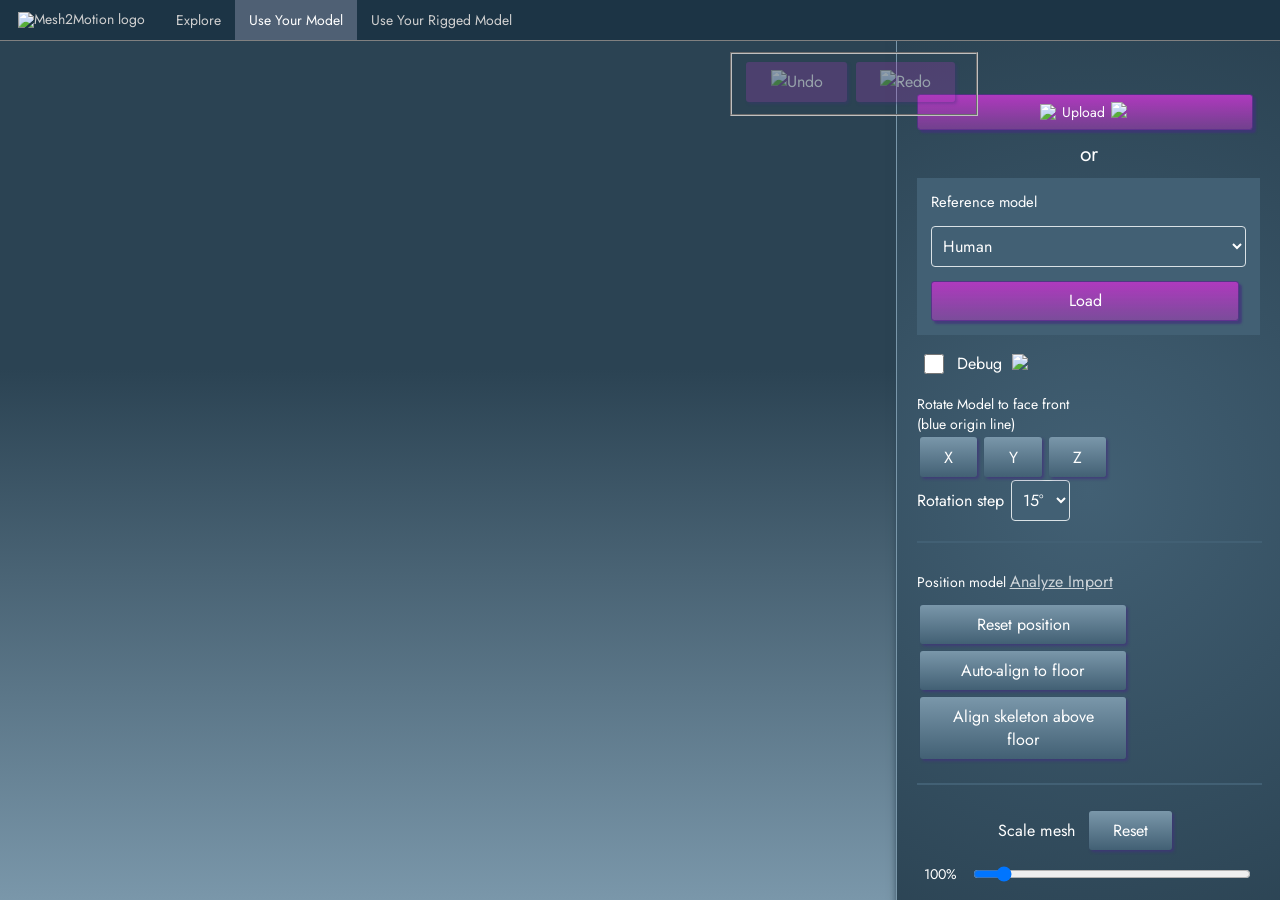
==== commit 5d6361b4: "mesh skel move separately" ====
--- a/src/create.html
+++ b/src/create.html
@@ -148,7 +148,7 @@
                 Auto-align to floor
               </button>
               <button class="secondary-button" id="auto-align-skeleton-button">
-                Align skeleton to floor
+                Align skeleton above floor
               </button>
             </div>
           </span>
@@ -275,6 +275,10 @@
             </div>
           </div>
 
+          <button class="secondary-button" id="move-whole-skeleton-button">
+            Move Whole Skeleton
+          </button>
+
           <div class="pill-switch-group" aria-label="Move Bone Children">
             <span class="pill-switch-label">Move Bone Children</span>
             <div id="independent-bone-movement-group" class="pill-switch">
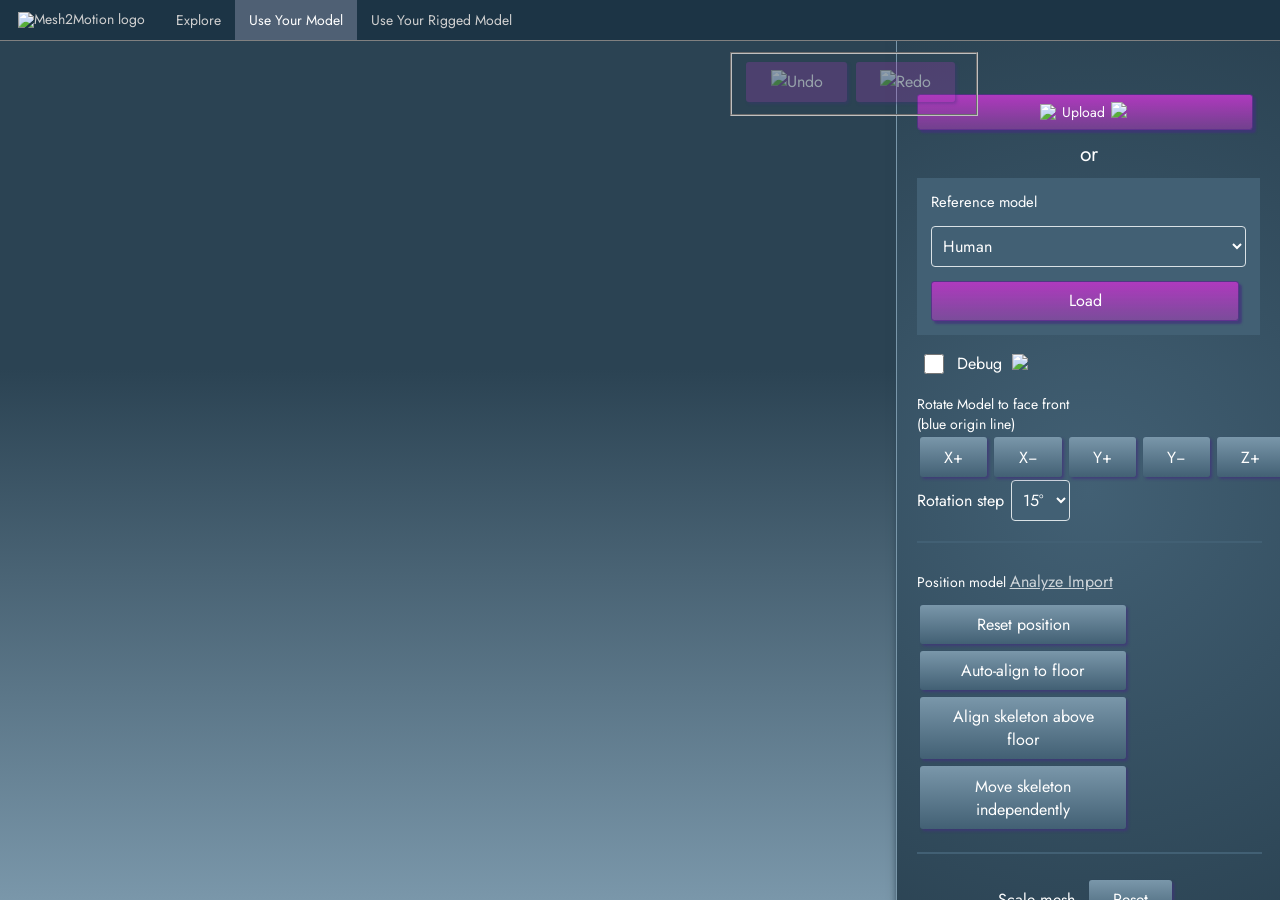
==== commit ae72a2a1: "update skel mesh" ====
--- a/src/create.html
+++ b/src/create.html
@@ -109,14 +109,17 @@
             >
             <div style="display: flex; flex-direction: row">
               <button class="secondary-button" id="rotate-model-x-button">
-                X
-              </button>
+                X+
+              </button>
+              <button class="secondary-button" id="rotate-model-x-negative-button">X−</button>
               <button class="secondary-button" id="rotate-model-y-button">
-                Y
-              </button>
+                Y+
+              </button>
+              <button class="secondary-button" id="rotate-model-y-negative-button">Y−</button>
               <button class="secondary-button" id="rotate-model-z-button">
-                Z
-              </button>
+                Z+
+              </button>
+              <button class="secondary-button" id="rotate-model-z-negative-button">Z−</button>
             </div>
             <label style="display: flex; align-items: center; gap: .5rem;">
               Rotation step
@@ -149,6 +152,9 @@
               </button>
               <button class="secondary-button" id="auto-align-skeleton-button">
                 Align skeleton above floor
+              </button>
+              <button class="secondary-button" id="move-preview-skeleton-button">
+                Move skeleton independently
               </button>
             </div>
           </span>
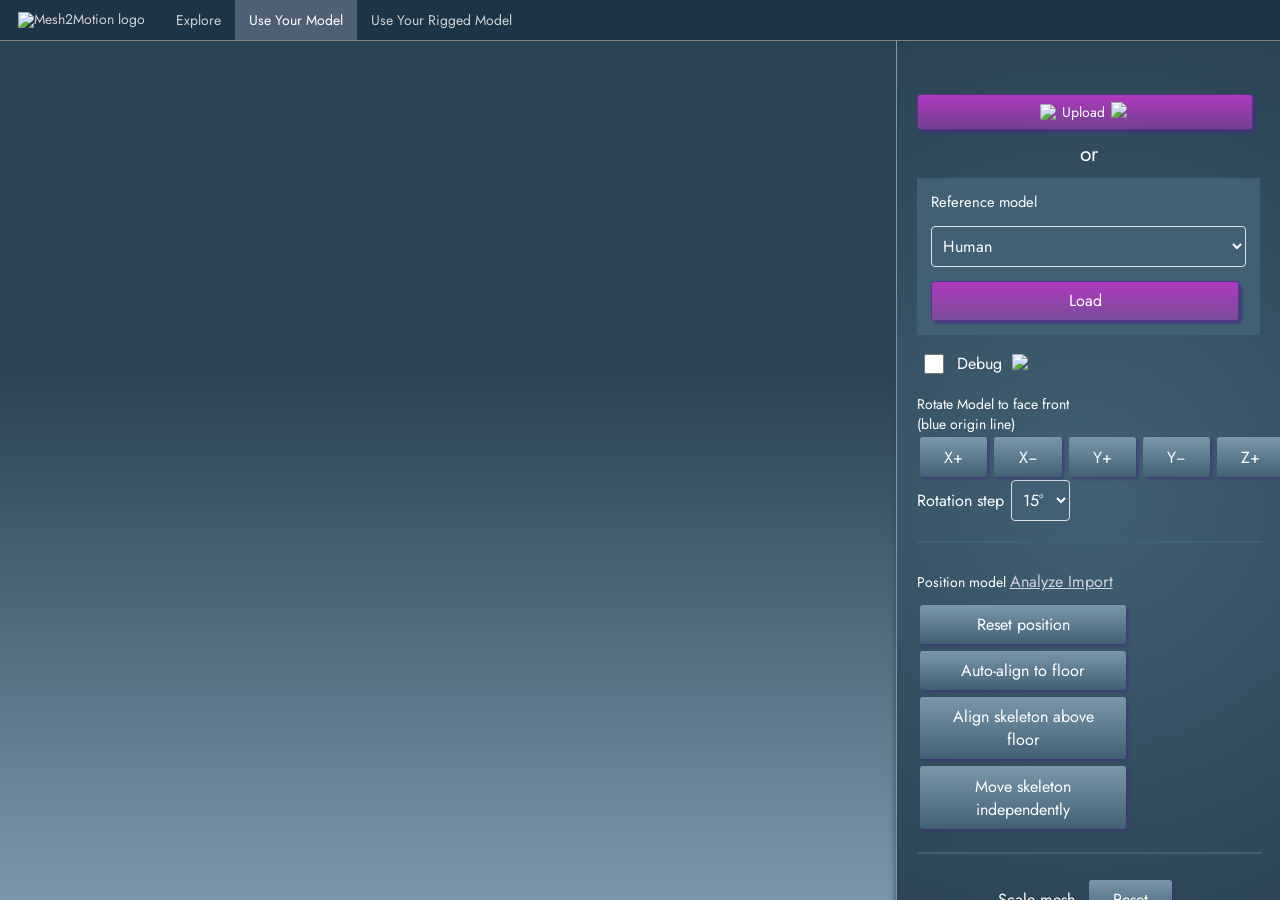
==== commit 81c8bd60: "bind pose" ====
--- a/src/create.html
+++ b/src/create.html
@@ -351,7 +351,7 @@
           <!-- back to load skeleton -->
           <div class="display: flex; gap: 0.5rem;">
             <button class="no-style-button" id="action_back_to_load_skeleton">&#x2039; Back</button>
-            <button id="action_bind_pose">Bind pose</button>
+            <button id="action_bind_pose">Next: Bind Pose &nbsp;&#x203a;</button>
           </div>
         </span>
 
--- a/src/styles.css
+++ b/src/styles.css
@@ -501,6 +501,21 @@
     display: flex;
     flex-direction: column;
     row-gap: 0.4rem;
+}
+
+#skeleton-step-actions {
+    display: none;
+    width: 100%;
+    box-sizing: border-box;
+    padding-bottom: 0.75rem;
+}
+
+#skeleton-step-actions > div:last-child {
+    display: flex;
+    gap: 0.5rem;
+    justify-content: space-between;
+    align-items: center;
+    margin-top: 0.75rem;
 }
 
 #tool-panel {
